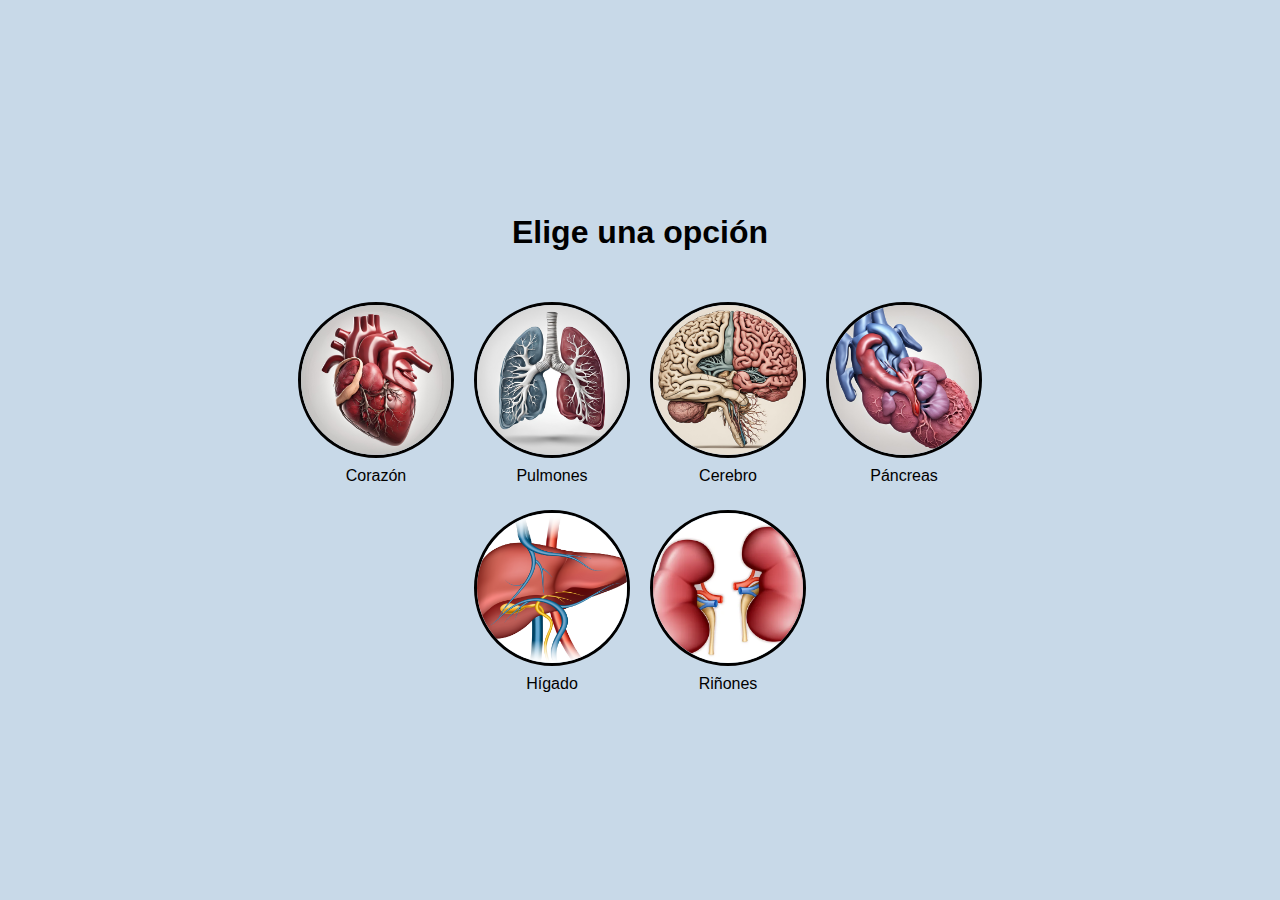
==== patolog_ia.html @ 54692f83 "Implementación de todas las secciones" ====
<!DOCTYPE html>
<html lang="es">
<head>
    <meta charset="UTF-8">
    <meta name="viewport" content="width=device-width, initial-scale=1.0">
    <title>Elige una opción</title>
    <link rel="stylesheet" href="style_patologia.css">
</head>
<body>
    <h1 class="title">Elige una opción</h1>
    <div class="container">
        <div class="option">
            <img src="corazon.png" alt="Corazón" class="organ" data-name="Corazón">
            <p class="organ-name">Corazón</p>
        </div>
        <div class="option">
            <img src="pulmones.png" alt="Pulmones" class="organ" data-name="Pulmones">
            <p class="organ-name">Pulmones</p>
        </div>
        <div class="option">
            <img src="cerebro.png" alt="Cerebro" class="organ" data-name="Cerebro">
            <p class="organ-name">Cerebro</p>
        </div>
        <div class="option">
            <img src="pancreas.png" alt="Páncreas" class="organ" data-name="Páncreas">
            <p class="organ-name">Páncreas</p>
        </div>
        <div class="option">
            <img src="higado.jpg" alt="Hígado" class="organ" data-name="Hígado">
            <p class="organ-name">Hígado</p>
        </div>
        <div class="option">
            <img src="riñones.jpg" alt="Riñones" class="organ" data-name="Riñones">
            <p class="organ-name">Riñones</p>
        </div>
        <!-- Agrega más opciones según sea necesario -->
    </div>
    <div class="image-upload-section" style="display: none;">
        <input type="file" id="fileInput" accept="image/*">
        <label for="fileInput">Selecciona la imagen médica a analizar</label>
        
    </div>
    <button id="backButton">Volver Atrás</button>
    <script src="script_patologia.js"></script>
</body>
</html>
---- style_patologia.css ----
body {
    font-family: Arial, sans-serif;
    background-color: #C8D9E8;
    margin: 0;
    padding: 0;
    display: flex;
    flex-direction: column;
    align-items: center;
    justify-content: center;
    height: 100vh;
}

.title {
    text-align: center;
}

.container {
    display: flex;
    justify-content: center;
    align-items: center;
    flex-wrap: wrap;
    max-width: 800px;
    margin-top: 20px;
}

.option {
    margin: 10px;
    text-align: center;
}

.option img {
    width: 150px;
    height: 150px;
    border-radius: 50%;
    object-fit: cover;
    transition: transform 0.3s ease-in-out;
    border: 3px solid #000;
}

.option p {
    margin: 5px;
}

.option img:hover {
    transform: scale(1.1);
}
#backButton {
    background-color: #002655;
    color: #fff;
    padding: 10px 20px;
    border: none;
    border-radius: 5px;
    cursor: pointer;
    margin-top: 20px; /* Espacio entre el botón y la sección de carga de imagen */
}

#backButton:hover {
    background-color: #0056b3;
}

/* Estilos para centrar la sección de carga de imagen */
.image-upload-section {
    text-align: center;
    margin-top: 20px; /* Espacio entre la imagen del órgano y la sección de carga de imagen */
}

/* Estilos para centrar la imagen del órgano seleccionado */
.selected-organ {
    text-align: center;
    margin-top: 20px; /* Espacio entre la parte superior de la página y la imagen del órgano */
}

.selected-organ-img {
    width: 150px;
    height: 150px;
    border-radius: 50%;
    object-fit: cover;
}

.selected-organ-name {
    margin-top: 10px; /* Espacio entre la imagen del órgano y su nombre */
}

.no-hover-effect {
    pointer-events: none;
}
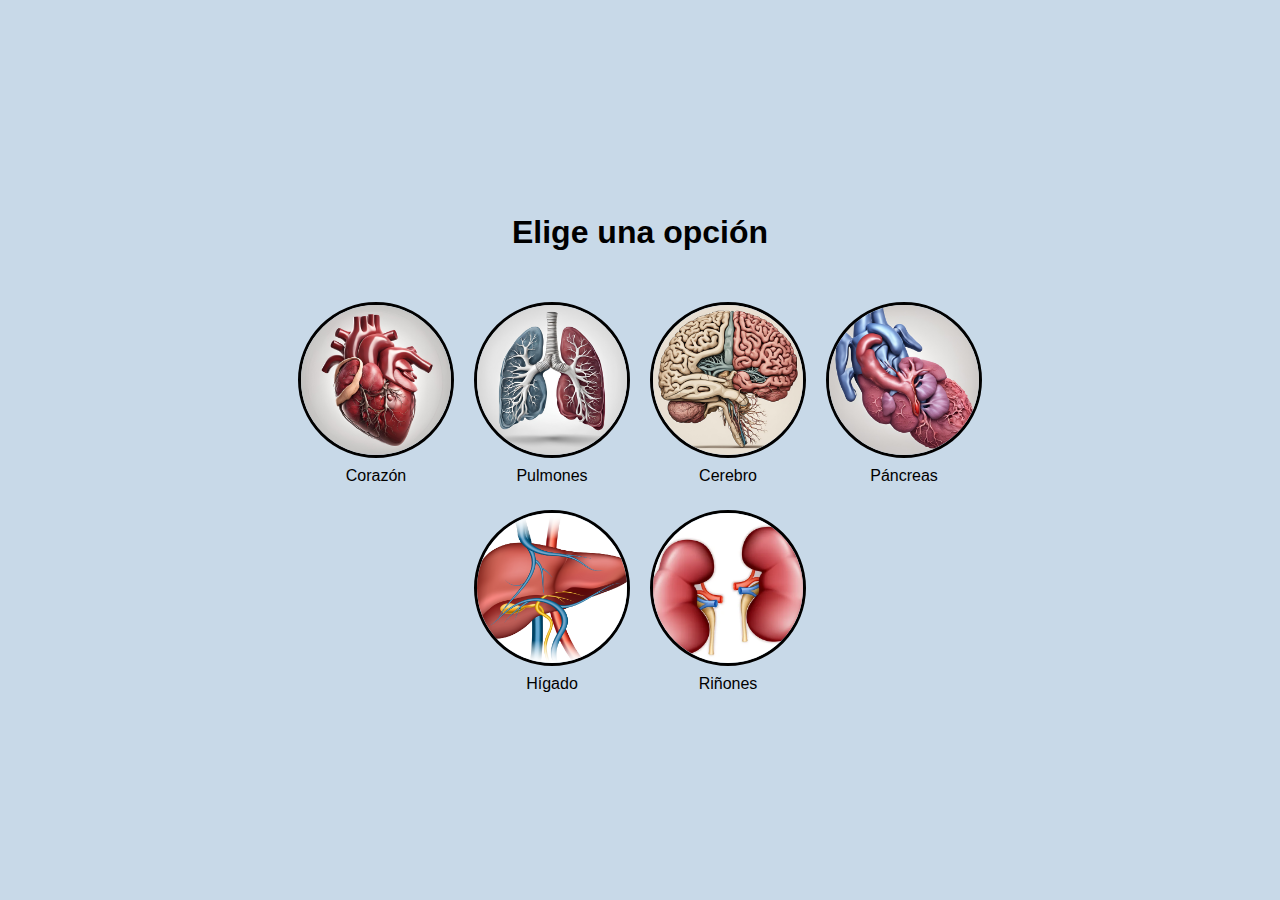
==== commit a6284659: "página con diseño actualizado" ====
--- a/patolog_ia.html
+++ b/patolog_ia.html
@@ -38,9 +38,13 @@
     <div class="image-upload-section" style="display: none;">
         <input type="file" id="fileInput" accept="image/*">
         <label for="fileInput">Selecciona la imagen médica a analizar</label>
-        
+        <button id="uploadButton">Subir y analizar</button>
     </div>
-    <button id="backButton">Volver Atrás</button>
+    <div id="resultSection" style="display: none;">
+        <h2>Resultados del análisis</h2>
+        <p id="resultText"></p>
+    </div>
+    <button id="backButton" style="display: none;">Volver Atrás</button>
     <script src="script_patologia.js"></script>
 </body>
 </html>
